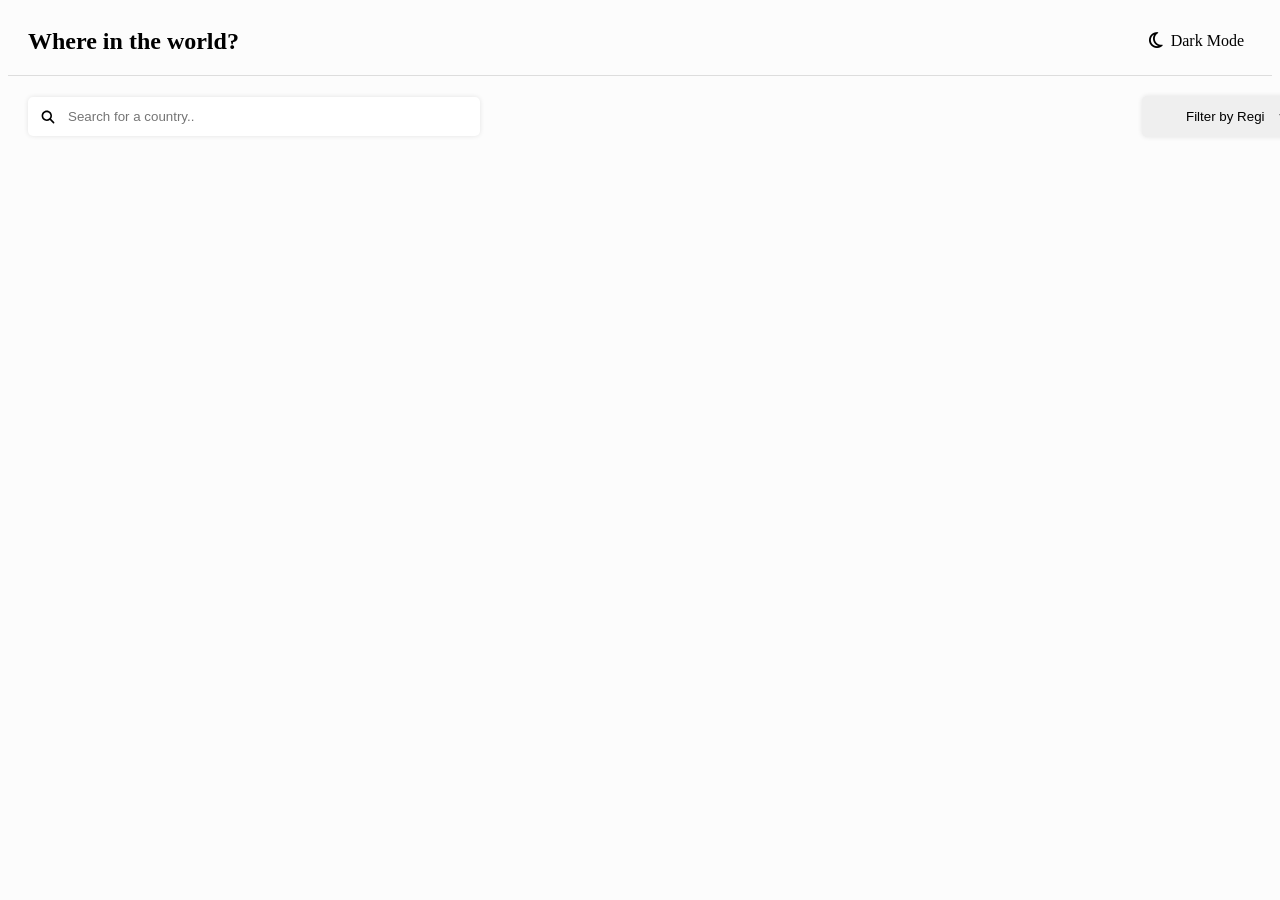
==== index.html @ dd8e8375 "Added the filter dropdown" ====
<!DOCTYPE html>
<html lang="en">
<header class="siteHeader">
    <meta charset="UTF-8">
    <meta name="viewport" content="width=device-width, initial-scale=1.0">
    <title>REST API Countries</title>
    <h2> Where in the world?</h2>
    <div class="darkMode" id="toggleDark">
        <i class="fa-regular fa-moon" id=toggleIcon></i>
        <span id="toggleText">Dark Mode</span>
        <div>
            <link rel="stylesheet" href="./styles/styles.css">
            <link href="https://fonts.google.com/specimen/Nunito+Sans" rel="stylesheet">
            <link rel="stylesheet" href="https://cdnjs.cloudflare.com/ajax/libs/font-awesome/6.5.0/css/all.min.css">
            </head>

            <script defer src="./script/script.js"></script>
            <script defer src="./script/main.js"></script>
</header>

<body>
    <div class="topBar">
        <div class="searchBox">
            <img src="./img/searchicon.svg" class="icon" />
            <input type="text" placeholder="Search for a country.." />
        </div>
        <div class="filter">
            <select id="region" name="region">
                <option value="" selected disabled>Filter by Region</option>
                <option value="Africa">Africa</option>
                <option value="America">America</option>
                <option value="Asia">Asia</option>
                <option value="Europe">Europe</option>
                <option value="Oceania">Oceania</option>
                <option value="United States of America">USA</option>
            </select>
        </div>
    </div>



</body>


</html>
---- styles/styles.css ----
.siteHeader {
  display: flex;
  justify-content: space-between;
  /*just like justify text, this will push justify the conent in flex box */
  align-items: center;
  padding: 0px 20px;
  border-bottom: 1px solid #ddd;
}

body.dark .siteHeader {
  background: #111;
  border-bottom: 1px solid #333;
  color: white;
}

i {
  font-size: 18px;
  color: inherit;
  margin-left: auto;
  align-items: right;
}

.darkMode {
  cursor: pointer;
  display: flex;
  align-items: center;
  gap: 8px;
}

.topBar {
  display: flex;
  justify-content: space-between;
  align-items: center;
  width: 100%;
  padding: 20px;
}

.searchBox {
  position: relative;
  flex: 1;
  max-width: 400px;
}

.searchBox input {
  width: 100%;
  padding: 12px 12px 12px 40px;
  border-radius: 5px;
  border: none;
  outline: none;
  box-shadow: 0 0 5px rgba(0, 0, 0, 0.1);
}

.icon {
  position: absolute;
  left: 12px;
  top: 12px;
  /* transform: translateY(-50%); */
  width: 16px;
  height: 16px;
  pointer-events: none;
}

.filter {  
  margin-left: auto;
  width: 150px;
  }

#region {
  width: 100%;
  padding: 12px 12px 12px 40px;
  border-radius: 5px;
  border: none;
  outline: none;
  box-shadow: 0 0 5px rgba(0, 0, 0, 0.1);
  white-space: nowrap;
  overflow: hidden;
}

body {
  background: hsl(0, 0%, 99%);
  color: black;
  transition: 0.3s
    /* smooth transition from state to another */
}

body.dark {
  background-color: black;
  color: white;
}
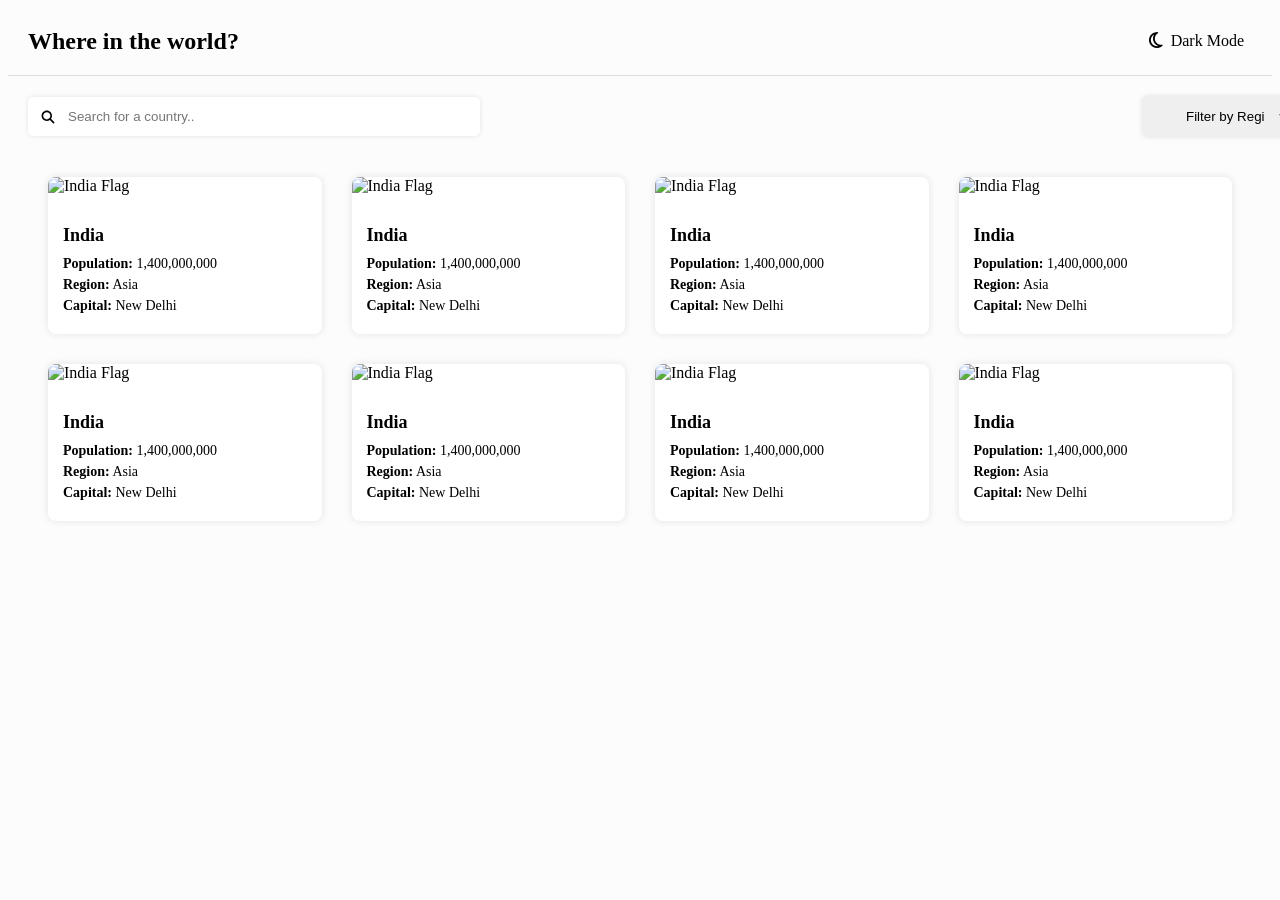
==== commit a8eb39cf: "Added grid layout in the main page" ====
--- a/index.html
+++ b/index.html
@@ -36,8 +36,115 @@
             </select>
         </div>
     </div>
+    <!-- working with country grids-->
+    <main class="container">
+        <section class="countries-grid">
+            <!-- single country grid-->
+            <div class="country-card">
+                <div class="flag">
+                    <img src="https://flagcdn.com/w320/in.png" alt="India Flag">
+                </div>
+                <div class="country-info">
+                    <h2>India</h2>
+                    <p><strong>Population:</strong> 1,400,000,000</p>
+                    <p><strong>Region:</strong> Asia</p>
+                    <p><strong>Capital:</strong> New Delhi</p>
+                </div>
+            </div>
 
 
+            <div class="country-card">
+                <div class="flag">
+                    <img src="https://flagcdn.com/w320/in.png" alt="India Flag">
+                </div>
+                <div class="country-info">
+                    <h2>India</h2>
+                    <p><strong>Population:</strong> 1,400,000,000</p>
+                    <p><strong>Region:</strong> Asia</p>
+                    <p><strong>Capital:</strong> New Delhi</p>
+                </div>
+            </div>
+
+
+            <!-- single country grid-->
+            <div class="country-card">
+                <div class="flag">
+                    <img src="https://flagcdn.com/w320/in.png" alt="India Flag">
+                </div>
+                <div class="country-info">
+                    <h2>India</h2>
+                    <p><strong>Population:</strong> 1,400,000,000</p>
+                    <p><strong>Region:</strong> Asia</p>
+                    <p><strong>Capital:</strong> New Delhi</p>
+                </div>
+            </div>
+
+
+            <div class="country-card">
+                <div class="flag">
+                    <img src="https://flagcdn.com/w320/in.png" alt="India Flag">
+                </div>
+                <div class="country-info">
+                    <h2>India</h2>
+                    <p><strong>Population:</strong> 1,400,000,000</p>
+                    <p><strong>Region:</strong> Asia</p>
+                    <p><strong>Capital:</strong> New Delhi</p>
+                </div>
+            </div>
+
+
+            <div class="country-card">
+                <div class="flag">
+                    <img src="https://flagcdn.com/w320/in.png" alt="India Flag">
+                </div>
+                <div class="country-info">
+                    <h2>India</h2>
+                    <p><strong>Population:</strong> 1,400,000,000</p>
+                    <p><strong>Region:</strong> Asia</p>
+                    <p><strong>Capital:</strong> New Delhi</p>
+                </div>
+            </div>
+
+            <div class="country-card">
+                <div class="flag">
+                    <img src="https://flagcdn.com/w320/in.png" alt="India Flag">
+                </div>
+                <div class="country-info">
+                    <h2>India</h2>
+                    <p><strong>Population:</strong> 1,400,000,000</p>
+                    <p><strong>Region:</strong> Asia</p>
+                    <p><strong>Capital:</strong> New Delhi</p>
+                </div>
+            </div>
+
+
+            <div class="country-card">
+                <div class="flag">
+                    <img src="https://flagcdn.com/w320/in.png" alt="India Flag">
+                </div>
+                <div class="country-info">
+                    <h2>India</h2>
+                    <p><strong>Population:</strong> 1,400,000,000</p>
+                    <p><strong>Region:</strong> Asia</p>
+                    <p><strong>Capital:</strong> New Delhi</p>
+                </div>
+            </div>
+
+
+            <div class="country-card">
+                <div class="flag">
+                    <img src="https://flagcdn.com/w320/in.png" alt="India Flag">
+                </div>
+                <div class="country-info">
+                    <h2>India</h2>
+                    <p><strong>Population:</strong> 1,400,000,000</p>
+                    <p><strong>Region:</strong> Asia</p>
+                    <p><strong>Capital:</strong> New Delhi</p>
+                </div>
+            </div>
+
+        </section>
+    </main>
 
 </body>
 
--- a/styles/styles.css
+++ b/styles/styles.css
@@ -60,10 +60,10 @@
   pointer-events: none;
 }
 
-.filter {  
+.filter {
   margin-left: auto;
   width: 150px;
-  }
+}
 
 #region {
   width: 100%;
@@ -86,4 +86,47 @@
 body.dark {
   background-color: black;
   color: white;
+}
+
+.container {
+  padding: 20px 40px;
+  max-width: 1200px;
+  margin: 0 auto;
+}
+
+.countries-grid {
+  display: grid;
+  grid-template-columns: repeat(4, 1fr);
+  gap: 30px;
+  
+}
+
+.country-card {
+  background-color: white;
+  border-radius: 8px;
+  overflow: hidden;
+  /* not to go outside of the container */
+  box-shadow: 0 0 8px rgba(0, 0, 0, 0.1);
+ 
+}
+
+.flag img {
+  width: 100%;
+  height: 160px;
+  object-fit: cover;
+  /* to fill the entire container */
+}
+
+.country-info {
+  padding: 15px;
+}
+
+.country-info h2 {
+  font-size: 18px;
+  margin-bottom: 10px;
+}
+
+.country-info p {
+  font-size: 14px;
+  margin: 5px 0;
 }
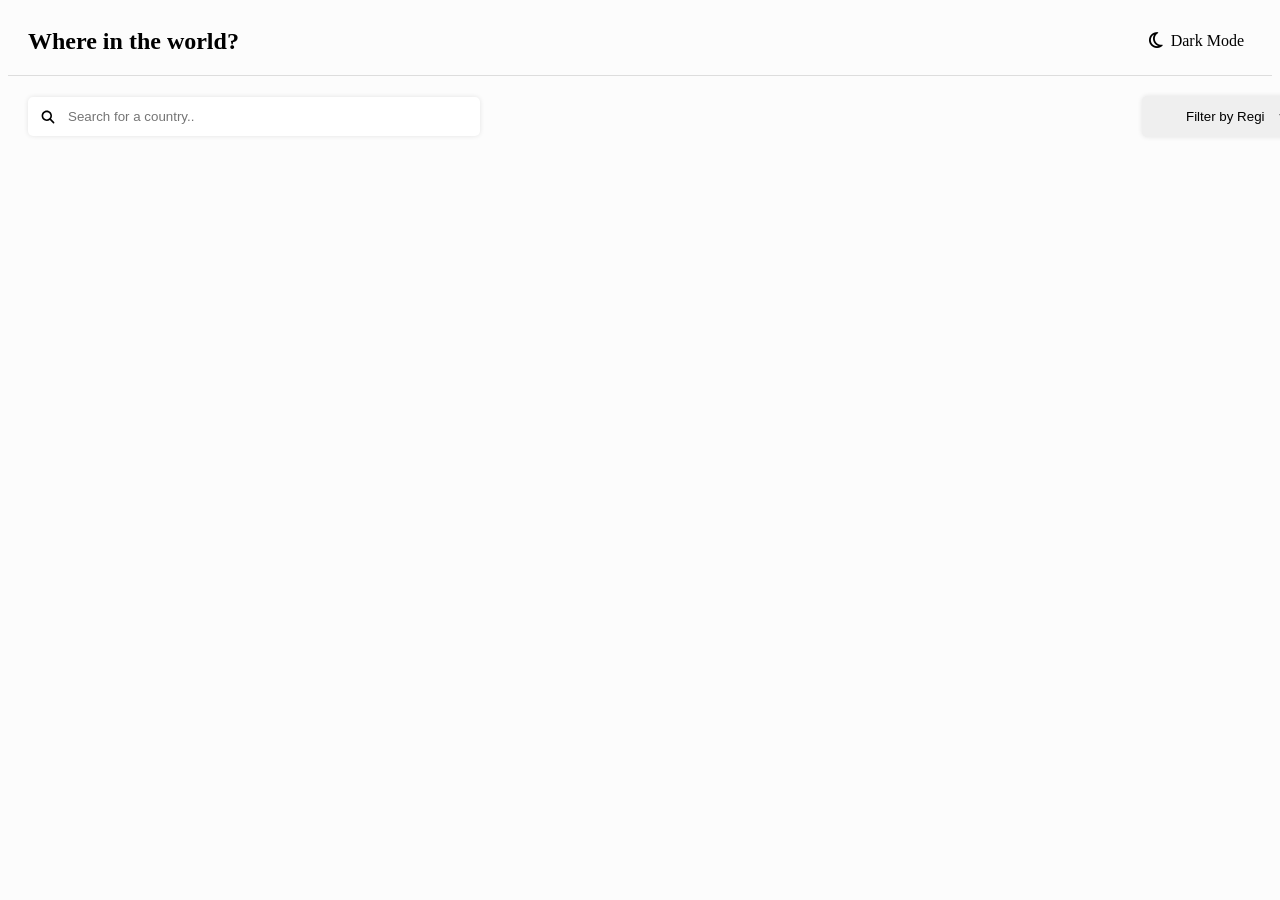
==== commit 13eb2c87: "Added the dom elements and logi, removed the hardcorded testing elements from html" ====
--- a/index.html
+++ b/index.html
@@ -39,8 +39,8 @@
     <!-- working with country grids-->
     <main class="container">
         <section class="countries-grid">
-            <!-- single country grid-->
-            <div class="country-card">
+
+            <!-- <div class="country-card">
                 <div class="flag">
                     <img src="https://flagcdn.com/w320/in.png" alt="India Flag">
                 </div>
@@ -50,98 +50,10 @@
                     <p><strong>Region:</strong> Asia</p>
                     <p><strong>Capital:</strong> New Delhi</p>
                 </div>
-            </div>
+            </div> -->
 
 
-            <div class="country-card">
-                <div class="flag">
-                    <img src="https://flagcdn.com/w320/in.png" alt="India Flag">
-                </div>
-                <div class="country-info">
-                    <h2>India</h2>
-                    <p><strong>Population:</strong> 1,400,000,000</p>
-                    <p><strong>Region:</strong> Asia</p>
-                    <p><strong>Capital:</strong> New Delhi</p>
-                </div>
-            </div>
 
-
-            <!-- single country grid-->
-            <div class="country-card">
-                <div class="flag">
-                    <img src="https://flagcdn.com/w320/in.png" alt="India Flag">
-                </div>
-                <div class="country-info">
-                    <h2>India</h2>
-                    <p><strong>Population:</strong> 1,400,000,000</p>
-                    <p><strong>Region:</strong> Asia</p>
-                    <p><strong>Capital:</strong> New Delhi</p>
-                </div>
-            </div>
-
-
-            <div class="country-card">
-                <div class="flag">
-                    <img src="https://flagcdn.com/w320/in.png" alt="India Flag">
-                </div>
-                <div class="country-info">
-                    <h2>India</h2>
-                    <p><strong>Population:</strong> 1,400,000,000</p>
-                    <p><strong>Region:</strong> Asia</p>
-                    <p><strong>Capital:</strong> New Delhi</p>
-                </div>
-            </div>
-
-
-            <div class="country-card">
-                <div class="flag">
-                    <img src="https://flagcdn.com/w320/in.png" alt="India Flag">
-                </div>
-                <div class="country-info">
-                    <h2>India</h2>
-                    <p><strong>Population:</strong> 1,400,000,000</p>
-                    <p><strong>Region:</strong> Asia</p>
-                    <p><strong>Capital:</strong> New Delhi</p>
-                </div>
-            </div>
-
-            <div class="country-card">
-                <div class="flag">
-                    <img src="https://flagcdn.com/w320/in.png" alt="India Flag">
-                </div>
-                <div class="country-info">
-                    <h2>India</h2>
-                    <p><strong>Population:</strong> 1,400,000,000</p>
-                    <p><strong>Region:</strong> Asia</p>
-                    <p><strong>Capital:</strong> New Delhi</p>
-                </div>
-            </div>
-
-
-            <div class="country-card">
-                <div class="flag">
-                    <img src="https://flagcdn.com/w320/in.png" alt="India Flag">
-                </div>
-                <div class="country-info">
-                    <h2>India</h2>
-                    <p><strong>Population:</strong> 1,400,000,000</p>
-                    <p><strong>Region:</strong> Asia</p>
-                    <p><strong>Capital:</strong> New Delhi</p>
-                </div>
-            </div>
-
-
-            <div class="country-card">
-                <div class="flag">
-                    <img src="https://flagcdn.com/w320/in.png" alt="India Flag">
-                </div>
-                <div class="country-info">
-                    <h2>India</h2>
-                    <p><strong>Population:</strong> 1,400,000,000</p>
-                    <p><strong>Region:</strong> Asia</p>
-                    <p><strong>Capital:</strong> New Delhi</p>
-                </div>
-            </div>
 
         </section>
     </main>
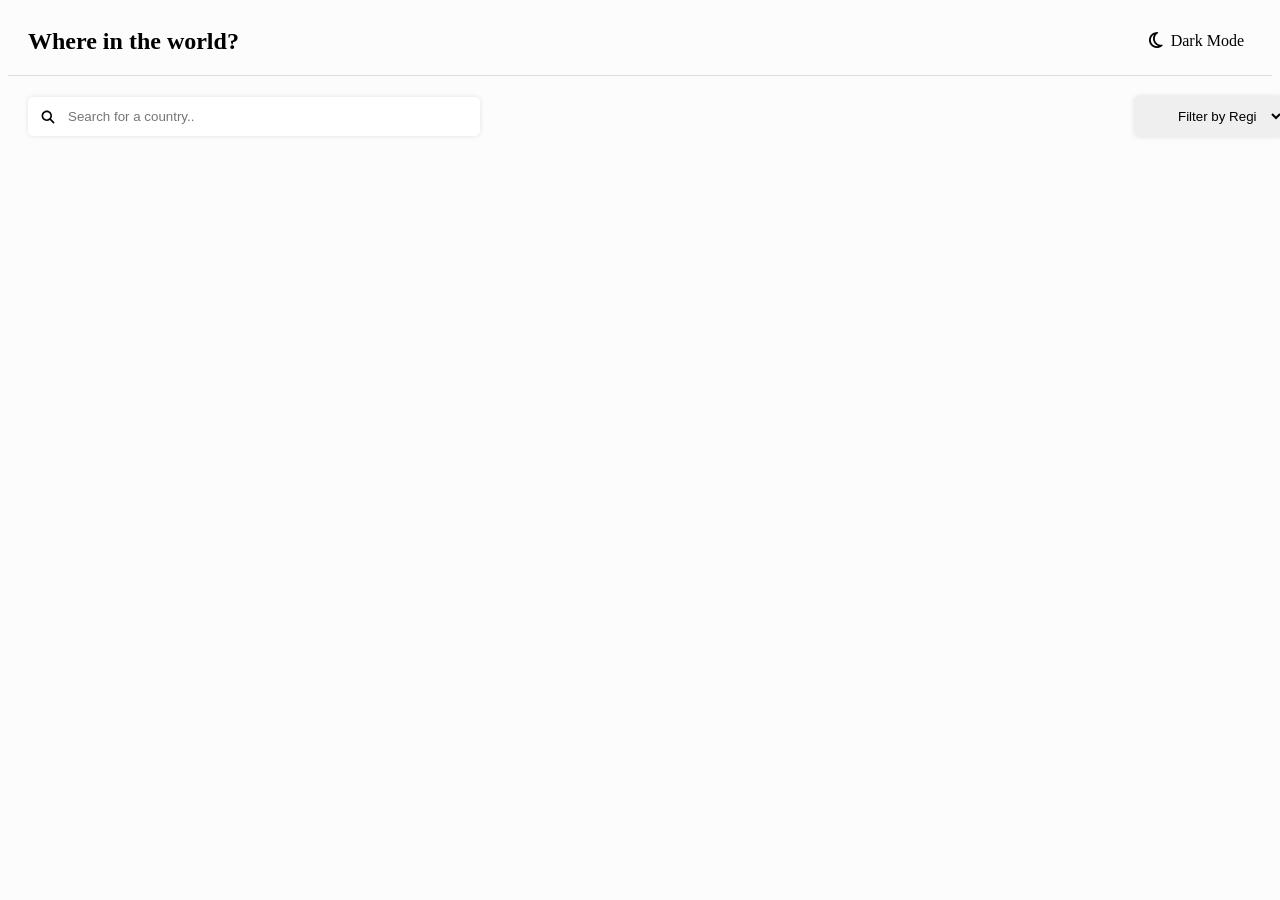
==== commit 4eaa9798: "Added filter and search functionality" ====
--- a/index.html
+++ b/index.html
@@ -12,7 +12,8 @@
             <link rel="stylesheet" href="./styles/styles.css">
             <link href="https://fonts.google.com/specimen/Nunito+Sans" rel="stylesheet">
             <link rel="stylesheet" href="https://cdnjs.cloudflare.com/ajax/libs/font-awesome/6.5.0/css/all.min.css">
-            </head>
+        <link href="https://fonts.googleapis.com/css2?family=Nunito+Sans:wght@300;400;600;800&display=swap" rel="stylesheet">    
+        </head>
 
             <script defer src="./script/script.js"></script>
             <script defer src="./script/main.js"></script>
@@ -28,19 +29,20 @@
             <select id="region" name="region">
                 <option value="" selected disabled>Filter by Region</option>
                 <option value="Africa">Africa</option>
-                <option value="America">America</option>
+                <option value="Americas">America</option>
                 <option value="Asia">Asia</option>
                 <option value="Europe">Europe</option>
-                <option value="Oceania">Oceania</option>
-                <option value="United States of America">USA</option>
+                <option value="Oceania">Oceania</option>                
             </select>
-        </div>
+        </div>0
     </div>
     <!-- working with country grids-->
     <main class="container">
         <section class="countries-grid">
+        </section>
+    </main>
 
-            <!-- <div class="country-card">
+    <!-- <div class="country-card">
                 <div class="flag">
                     <img src="https://flagcdn.com/w320/in.png" alt="India Flag">
                 </div>
@@ -55,8 +57,7 @@
 
 
 
-        </section>
-    </main>
+
 
 </body>
 
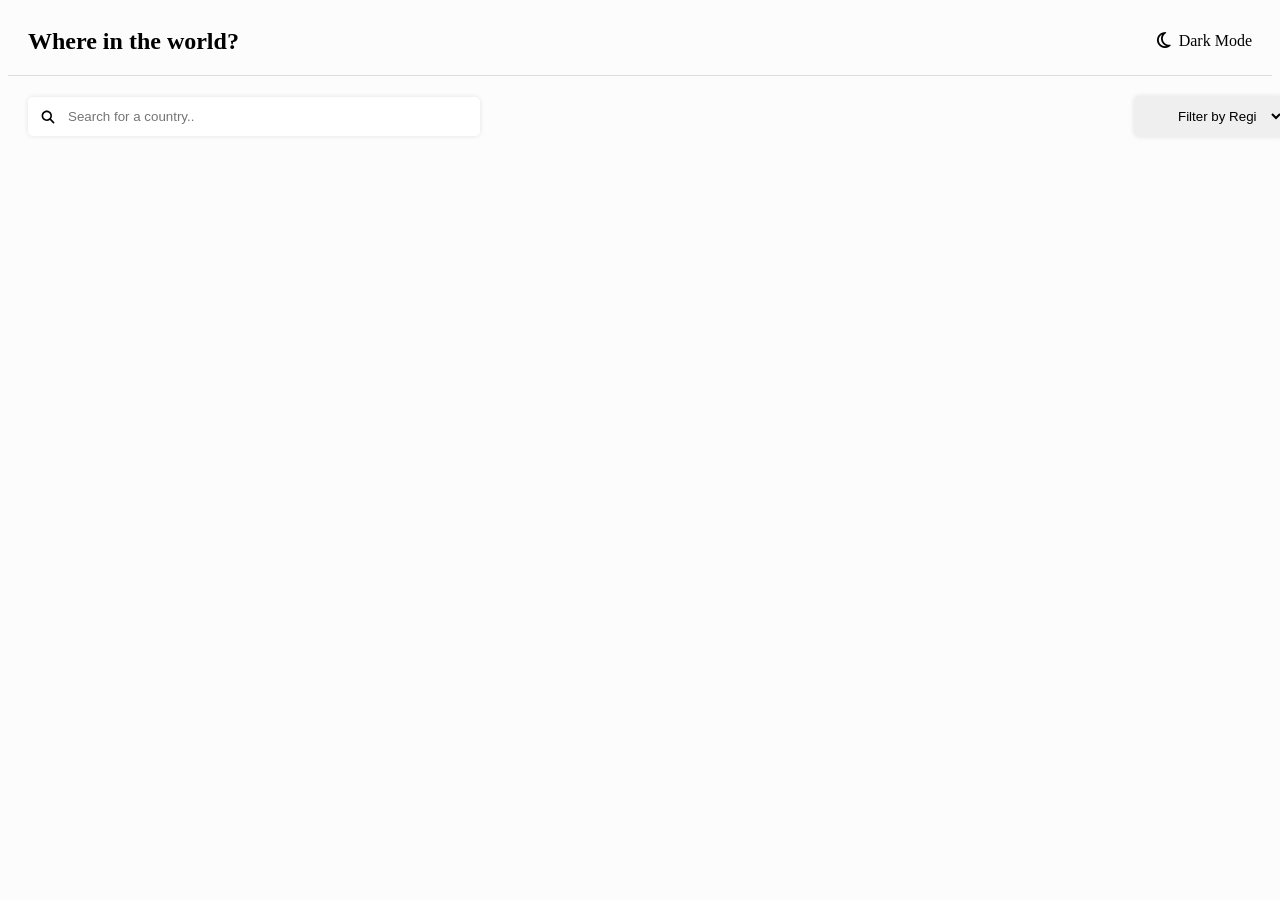
==== commit 87dbb001: "Styled details page header" ====
--- a/index.html
+++ b/index.html
@@ -8,12 +8,12 @@
     <div class="darkMode" id="toggleDark">
         <i class="fa-regular fa-moon" id=toggleIcon></i>
         <span id="toggleText">Dark Mode</span>
-        <div>
+    </div>
             <link rel="stylesheet" href="./styles/styles.css">
             <link href="https://fonts.google.com/specimen/Nunito+Sans" rel="stylesheet">
             <link rel="stylesheet" href="https://cdnjs.cloudflare.com/ajax/libs/font-awesome/6.5.0/css/all.min.css">
         <link href="https://fonts.googleapis.com/css2?family=Nunito+Sans:wght@300;400;600;800&display=swap" rel="stylesheet">    
-        </head>
+        </header>
 
             <script defer src="./script/script.js"></script>
             <script defer src="./script/main.js"></script>
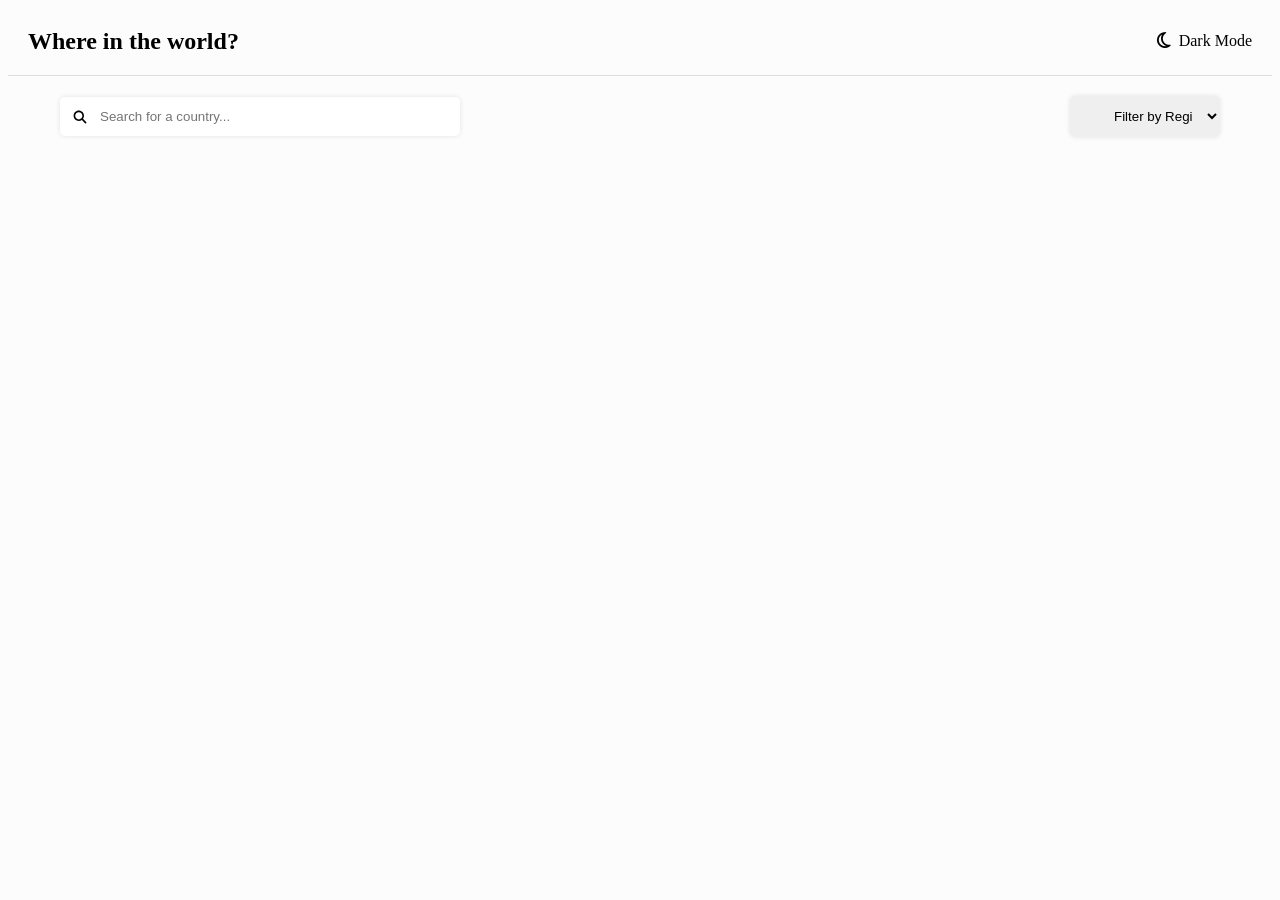
==== commit cd34e17b: "styles added" ====
--- a/index.html
+++ b/index.html
@@ -9,35 +9,42 @@
         <i class="fa-regular fa-moon" id=toggleIcon></i>
         <span id="toggleText">Dark Mode</span>
     </div>
-            <link rel="stylesheet" href="./styles/styles.css">
-            <link href="https://fonts.google.com/specimen/Nunito+Sans" rel="stylesheet">
-            <link rel="stylesheet" href="https://cdnjs.cloudflare.com/ajax/libs/font-awesome/6.5.0/css/all.min.css">
-        <link href="https://fonts.googleapis.com/css2?family=Nunito+Sans:wght@300;400;600;800&display=swap" rel="stylesheet">    
-        </header>
+    <link rel="stylesheet" href="./styles/styles.css">
+    <!-- CORRECT -->
+    <link href="https://fonts.googleapis.com/css2?family=Nunito+Sans:wght@300;400;600;700&display=swap"
+        rel="stylesheet">
+    <link rel="stylesheet" href="https://cdnjs.cloudflare.com/ajax/libs/font-awesome/6.5.0/css/all.min.css">
 
-            <script defer src="./script/script.js"></script>
-            <script defer src="./script/main.js"></script>
+</header>
+
+<script defer src="./script/script.js"></script>
+<script defer src="./script/main.js"></script>
 </header>
 
 <body>
     <div class="topBar">
         <div class="searchBox">
-            <img src="./img/searchicon.svg" class="icon" />
-            <input type="text" placeholder="Search for a country.." />
+            <label for="searchInput" class="visually-hidden">Search for a country</label>
+            <img src="./img/searchicon.svg" class="icon" alt="" />
+            <input id="searchInput" type="text" placeholder="Search for a country..."
+                aria-label="Search for a country" />
         </div>
         <div class="filter">
+            <label for="region" class="visually-hidden">Filter by region</label>
             <select id="region" name="region">
                 <option value="" selected disabled>Filter by Region</option>
+                <option value="">All Regions</option>
                 <option value="Africa">Africa</option>
                 <option value="Americas">America</option>
                 <option value="Asia">Asia</option>
                 <option value="Europe">Europe</option>
-                <option value="Oceania">Oceania</option>                
+                <option value="Oceania">Oceania</option>
             </select>
-        </div>0
+        </div>
     </div>
     <!-- working with country grids-->
     <main class="container">
+        <p id="resultsCount" aria-live="polite"></p> <!-- to discribe the result to users-->
         <section class="countries-grid">
         </section>
     </main>
@@ -55,11 +62,6 @@
             </div> -->
 
 
-
-
-
-
 </body>
 
-
 </html>
--- a/styles/styles.css
+++ b/styles/styles.css
@@ -1,3 +1,7 @@
+* {
+  box-sizing: border-box;
+}
+
 .siteHeader {
   display: flex;
   justify-content: space-between;
@@ -31,7 +35,9 @@
   display: flex;
   justify-content: space-between;
   align-items: center;
-  width: 100%;
+  padding: 20px;
+  max-width: 1200px;
+  margin: 0 auto;
   padding: 20px;
 }
 
@@ -76,16 +82,29 @@
   overflow: hidden;
 }
 
+.visually-hidden {
+  position: absolute;
+  width: 1px;
+  height: 1px;
+  padding: 0;
+  margin: -1px;
+  overflow: hidden;
+  clip: rect(0, 0, 0, 0);
+  white-space: nowrap;
+  border: 0;
+}
+
 body {
   background: hsl(0, 0%, 99%);
   color: black;
-  transition: 0.3s
-    /* smooth transition from state to another */
+  transition: 0.3s;
+  overflow-x: hidden;
+  /* smooth transition from state to another */
 }
 
 body.dark {
   background-color: black;
-  color: white;
+  color: whitesmoke;
 }
 
 .container {
@@ -94,11 +113,12 @@
   margin: 0 auto;
 }
 
+
 .countries-grid {
   display: grid;
   grid-template-columns: repeat(4, 1fr);
-  gap: 30px;
-  
+  gap: 60px;
+
 }
 
 .country-card {
@@ -107,7 +127,47 @@
   overflow: hidden;
   /* not to go outside of the container */
   box-shadow: 0 0 8px rgba(0, 0, 0, 0.1);
- 
+
+}
+
+.country-card:hover {
+  transform: scale(1.03);
+  cursor: pointer;
+  transition: 0.2s ease;
+}
+
+/* adding focus for keyboard users
+.country-card:focus {
+  outline: 3px solid #3b82f6;
+}
+
+input:focus,
+select:focus {
+  outline: 2px solid #3b82f6;
+} */
+
+button:hover {
+  background-color: #ddd;
+  cursor: pointer;
+}
+
+/* Adding Media Queries for Tablet */
+@media (max-width: 1024px) {
+  .countries-grid {
+    grid-template-columns: repeat(2, 1fr);
+  }
+}
+
+/* Adding Media Queries for mobile */
+@media (max-width: 600px) {
+  .countries-grid {
+    grid-template-columns: 1fr;
+  }
+}
+
+body.dark .country-card {
+  background-color: #2b3945;
+  color: white;
 }
 
 .flag img {
@@ -129,4 +189,29 @@
 .country-info p {
   font-size: 14px;
   margin: 5px 0;
+}
+
+.back-btn {
+  padding: 8px 40px;
+  background-color: rgb(189, 175, 175);
+  border: none;
+  border-radius: 5px;
+  box-shadow: 0 2px 8px rgba(0,0,0,0.1);
+  font-size: 14px;
+  cursor: pointer;
+  margin: 10px;
+  margin-bottom: 30px;
+}
+
+.containerDetails {
+  margin:30ox;
+  display: flex;
+  gap: 50px;
+  align-items: flex-start;
+}
+
+@media (max-width: 768px) {
+  .containerDetails {
+    flex-direction: column;
+  }
 }
